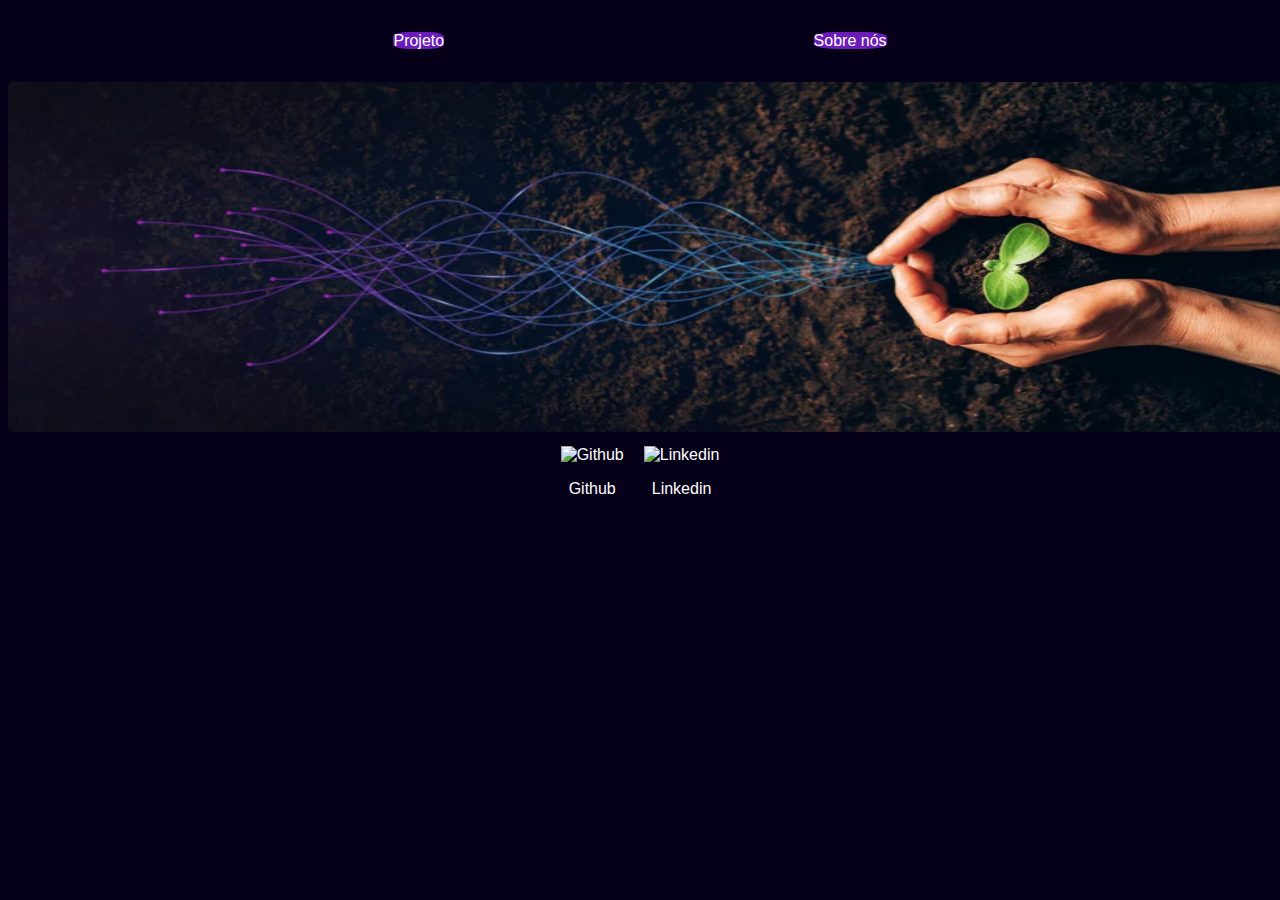
==== site-aps/sobre_nos.html @ 4accabd8 "Add files via upload" ====
<!DOCTYPE html>
<html lang="pt-br">
<head>
    <meta charset="UTF-8">
    <meta name="viewport" content="width=device-width, initial-scale=1.0">
    <title>Contato</title>
    <link rel="shortcut icon" href="img/logo.jpg">
    <link rel="stylesheet" href="style.css">
</head>
<body>
    <nav>
        <ul>
            <li>
                <a href="index.html">Projeto</a>
            </li>
            <li>
                <a href="contato.html">Sobre nós</a>
            </li>
        </ul>
    </nav>
    <header>
        <div class="center">
            <picture class="center">
                <img src="img/imagem-centro.jpg" alt="imagem-inicial">
            </picture>
        </div>
    </header>
    <footer>
        <a href="https://github.com/Pontuego" target="_blank" rel="external">
            <img src="img/github.png" alt="Github">
            <p>Github</p>
        </a>
        <a href="https://www.linkedin.com/in/jo%C3%A3o-augusto-cardoso-dos-reis-da-silva-769a531b9/" target="_blank" rel="external">
            <img src="img/linkedin.png" alt="Linkedin">
            <p>Linkedin</p>
        </a>
    </footer>
</body>
</html>
---- site-aps/style.css ----
body {
    color: white;
    background-color:#060118;
    font-family: Arial, Helvetica, sans-serif;
    overflow-x: hidden;
}
nav a:hover {
    color: #8a2be2;
    color: goldenrod;
}
ul {
    display: flex;
    justify-content:space-evenly;
    list-style-type: none;
    align-items: center;
    padding: 16px;
}
header img {
    height: 350px;
    width: 1330px;
    border-radius: 5px;
}
.center {
    text-align: center;
}
a {
    color: white;
    background-color: #6c1cb8;
    text-size-adjust: 5px;
    border-radius: 30%;
    text-decoration: none;
}
p {
    text-align: center;
}
h1 {
    font-family: Arial, Helvetica, sans-serif;
    text-align: center;
    color: rgb(116, 31, 116);
}
h2 {
    font-family: Arial, Helvetica, sans-serif;
    text-align: justify;
}
h3 {
    font-family: Arial, Helvetica, sans-serif;
    text-align: justify;
}
footer {
    display: flex;
    justify-content:center;
}
footer img {
    width: 30px;
    height: 30px;
}
footer a {
    margin: 10px;
    text-align: center;
    background-color: #060118;
}
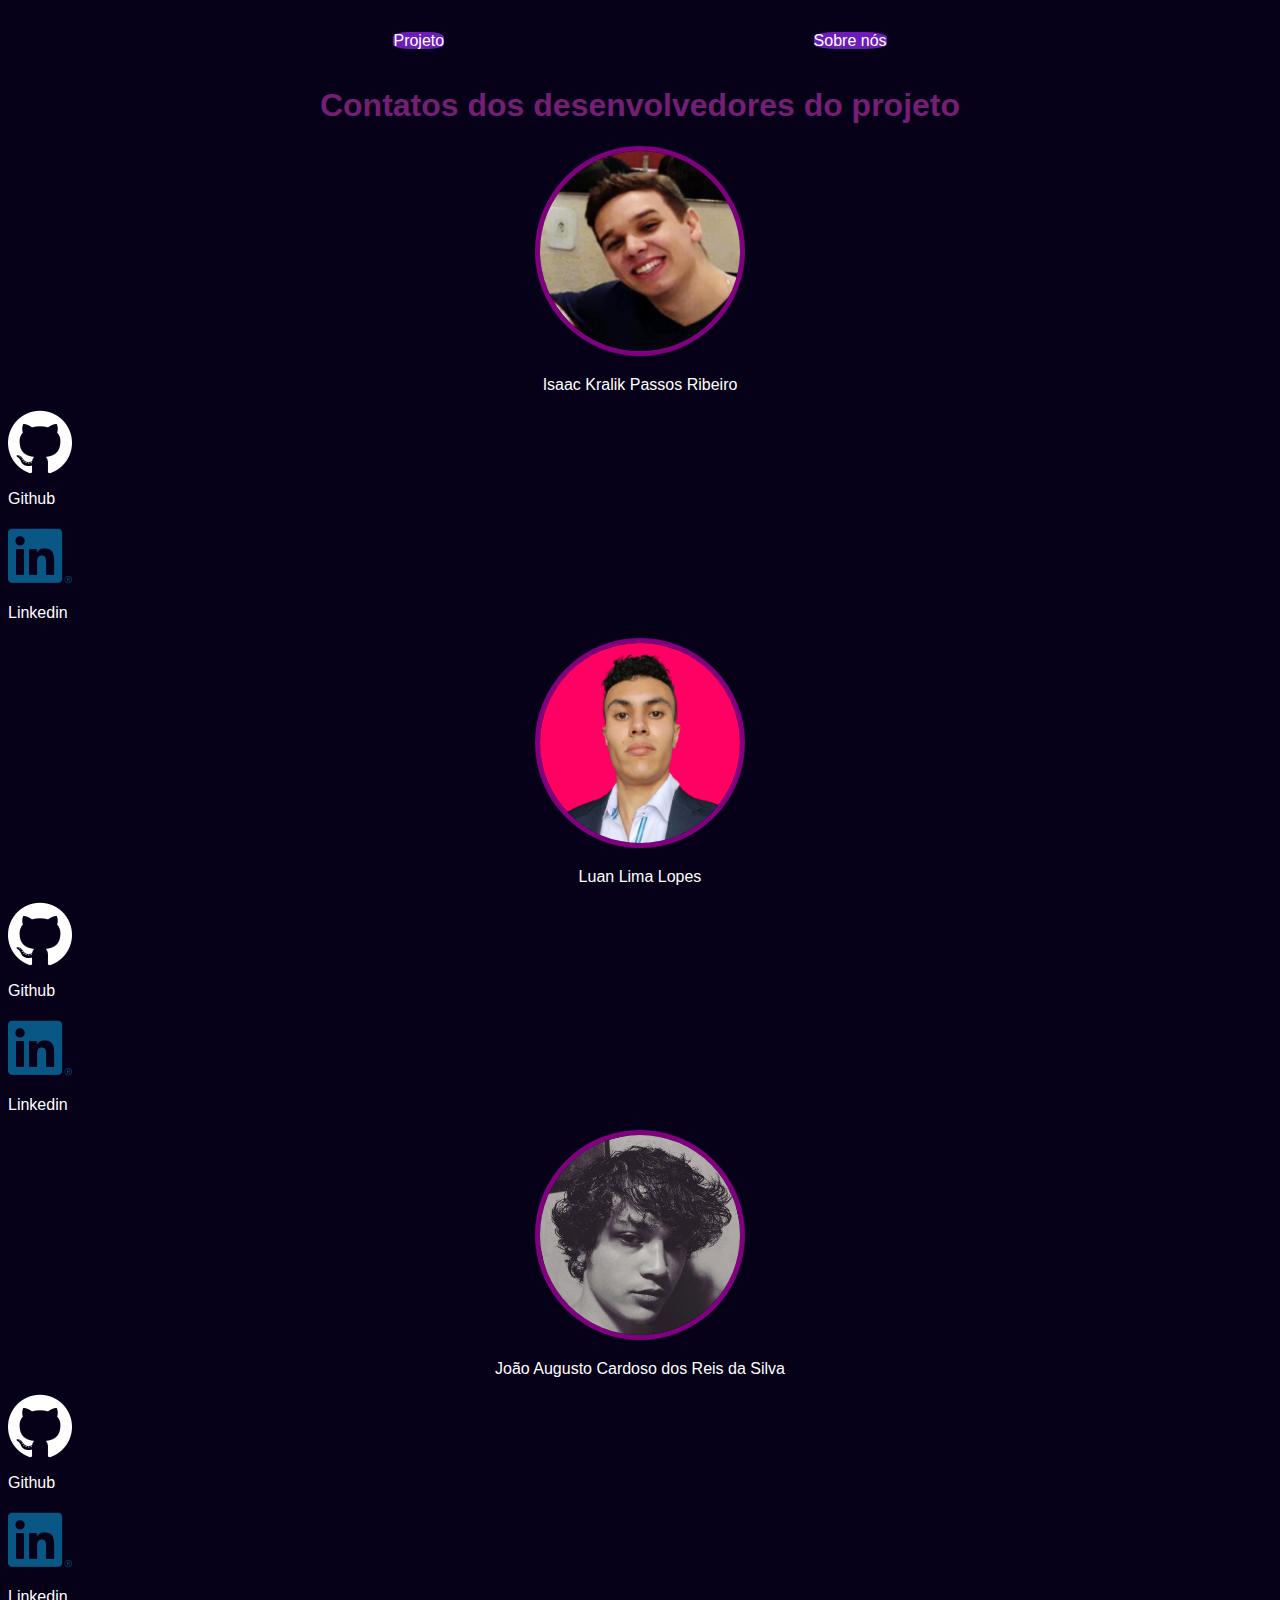
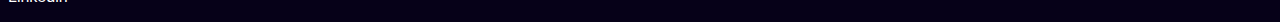
==== commit db84531d: "Add files via upload" ====
--- a/site-aps/sobre_nos.html
+++ b/site-aps/sobre_nos.html
@@ -14,26 +14,45 @@
                 <a href="index.html">Projeto</a>
             </li>
             <li>
-                <a href="contato.html">Sobre nós</a>
+                <a href="sobre_nos.html">Sobre nós</a>
             </li>
         </ul>
     </nav>
     <header>
-        <div class="center">
-            <picture class="center">
-                <img src="img/imagem-centro.jpg" alt="imagem-inicial">
-            </picture>
+        <h1>Contatos dos desenvolvedores do projeto</h1>
+    </header>
+        <div>
+            <img style="border: 5px solid purple; border-radius: 50%; height: 200px; width: 200px;" src="img/isaac.jpg" alt="isaac">
+            <p>Isaac Kralik Passos Ribeiro</p>
+            <a href="https://github.com/IsaacKralik" target="_blank" rel="external">
+                <img style="display:flex; justify-content: left;" src="img/github.png" alt="Github">
+                <p style="display:flex; justify-content: left;">Github</p>
+            </a>
+            <a href="https://www.linkedin.com/in/isaac-kralik-passos-ribeiro-682311194/" target="_blank" rel="external">
+                <img style="display:flex; justify-content: left;" src="img/linkedin.png" alt="Linkedin">
+                <p style="display:flex; justify-content: left;">Linkedin</p>
+            </a>
+            <img style="border: 5px solid purple; border-radius: 50%; height: 200px; width: 200px;" src="img/luan.png" alt="luan">
+            <p>Luan Lima Lopes</p>
+            <a href="https://github.com/ToxicOtter" target="_blank" rel="external">
+                <img style="display:flex; justify-content: center;" src="img/github.png" alt="Github">
+                <p style="display:flex; justify-content: left;">Github</p>
+            </a>
+            <a href="https://www.linkedin.com/in/luan-lima-lopes/" target="_blank" rel="external">
+                <img style="display:flex; justify-content: center;" src="img/linkedin.png" alt="Linkedin">
+                <p style="display:flex; justify-content: left;">Linkedin</p>
+            </a>
+
+            <img style="border: 5px solid purple; border-radius: 50%; height: 200px; width: 200px;" src="img/joao.jpg" alt="joao">
+            <p>João Augusto Cardoso dos Reis da Silva</p>
+            <a href="https://github.com/Pontuego" target="_blank" rel="external">
+                <img style="display:flex; justify-content: left;" src="img/github.png" alt="Github">
+                <p style="display:flex; justify-content: left;">Github</p>
+            </a>
+            <a href="https://www.linkedin.com/in/jo%C3%A3o-augusto-cardoso-dos-reis-da-silva-769a531b9/" target="_blank" rel="external">
+                <img style="display:flex; justify-content: left;" src="img/linkedin.png" alt="Linkedin">
+                <p style="display:flex; justify-content: left;">Linkedin</p>
+            </a>
         </div>
-    </header>
-    <footer>
-        <a href="https://github.com/Pontuego" target="_blank" rel="external">
-            <img src="img/github.png" alt="Github">
-            <p>Github</p>
-        </a>
-        <a href="https://www.linkedin.com/in/jo%C3%A3o-augusto-cardoso-dos-reis-da-silva-769a531b9/" target="_blank" rel="external">
-            <img src="img/linkedin.png" alt="Linkedin">
-            <p>Linkedin</p>
-        </a>
-    </footer>
 </body>
 </html>--- a/site-aps/style.css
+++ b/site-aps/style.css
@@ -16,6 +16,19 @@
     align-items: center;
     padding: 16px;
 }
+main img {
+    height: 200px;
+    width: 200px;
+    justify-content: center;
+    text-align: center;
+}
+div {
+    text-align: center;
+}
+div a:hover {
+    color: #8a2be2;
+    color: goldenrod;
+}
 header img {
     height: 350px;
     width: 1330px;
@@ -32,7 +45,7 @@
     text-decoration: none;
 }
 p {
-    text-align: center;
+    justify-content: center;
 }
 h1 {
     font-family: Arial, Helvetica, sans-serif;
@@ -45,18 +58,5 @@
 }
 h3 {
     font-family: Arial, Helvetica, sans-serif;
-    text-align: justify;
-}
-footer {
-    display: flex;
-    justify-content:center;
-}
-footer img {
-    width: 30px;
-    height: 30px;
-}
-footer a {
-    margin: 10px;
     text-align: center;
-    background-color: #060118;
 }